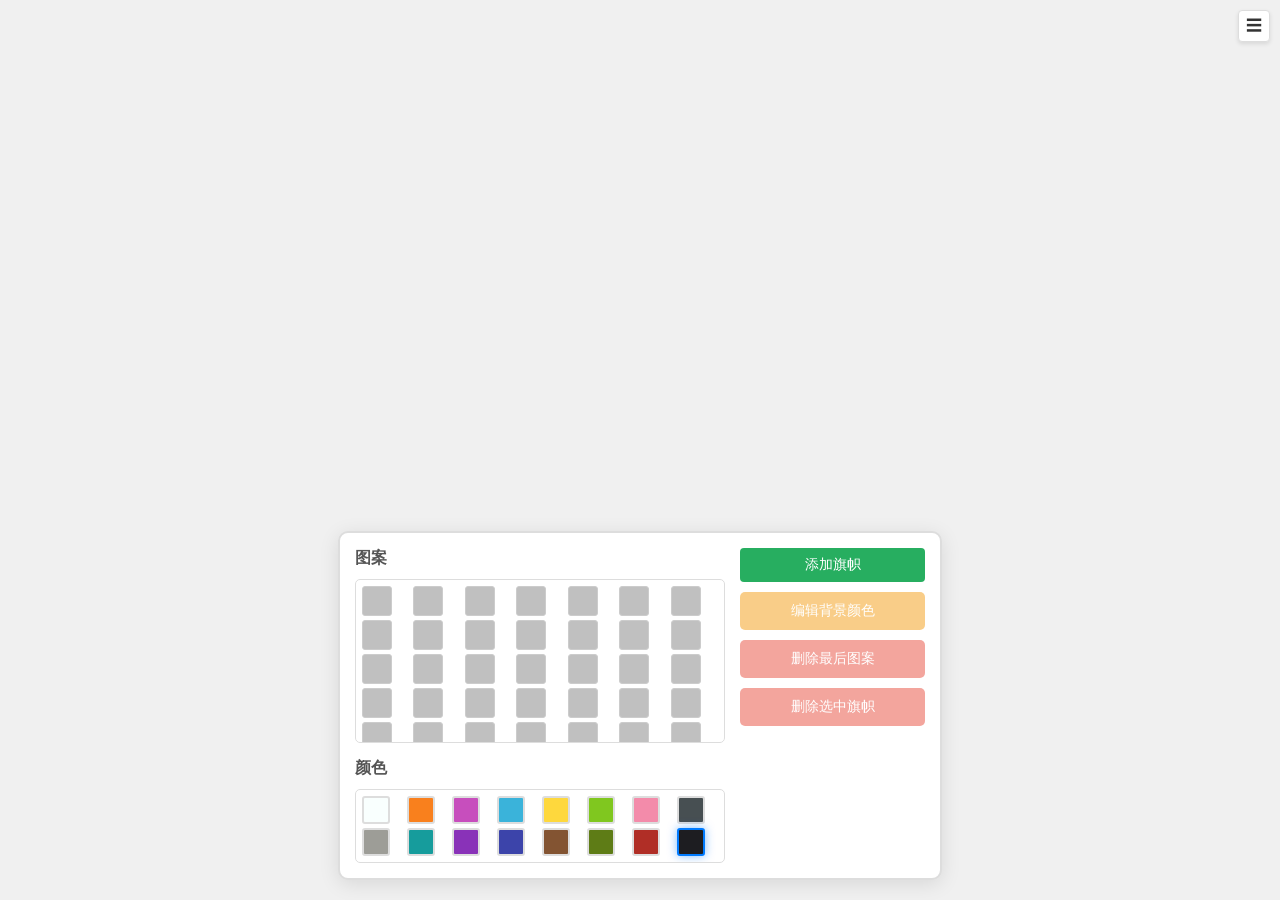
==== BannerEditorJS/index.html @ 45550a58 "添加旗帜编辑器" ====
<!DOCTYPE html>
<html lang="zh-CN">
<head>
    <meta charset="UTF-8">
    <meta name="viewport" content="width=device-width, initial-scale=1.0">
    <title>旗帜编辑器</title>
    <link rel="stylesheet" href="style.css">
</head>
<body>
    <!-- 左上角功能按钮 -->
    <div class="top-menu">
        <button id="menuButton" class="menu-button">☰</button>
        <div id="menuDropdown" class="menu-dropdown" style="display: none;">
            <div class="menu-item" id="copyFlagItem">复制选中旗帜</div>
            <div class="menu-item" id="exportFlagItem">导出选中旗帜至剪贴板</div>
            <div class="menu-item" id="importFlagItem">从剪贴板导入旗帜</div>
            <div class="menu-separator"></div>
            <div class="menu-item" id="exportPanelItem">导出整个面板</div>
            <div class="menu-item" id="importPanelItem">导入面板数据</div>
            <div class="menu-separator"></div>
            <div class="menu-item" id="generateMinecraftItem">生成Minecraft命令</div>
            <div class="menu-item" id="exportToShulkerBoxItem">导出所有旗帜至潜影盒</div>
            <div class="menu-item" id="clearScreenItem">清屏</div>
        </div>
    </div>
    
    <!-- 顶部图案显示区域 -->
    <div id="patternDisplay" class="pattern-display" style="display: none;">
        <h4>当前旗帜图案</h4>
        <div id="patternIcons" class="pattern-icons"></div>
    </div>
    
    <!-- 图形化编辑界面 -->
    <div id="graphicalEditor" class="graphical-editor">
        <div class="editor-content">
            <!-- 左侧面板 -->
            <div class="left-panel">
                <!-- 图案按钮区域 -->
                <div class="pattern-section">
                    <h4>图案</h4>
                    <div id="patternButtons" class="pattern-buttons"></div>
                </div>
                
                <!-- 颜色按钮区域 -->
                <div class="color-section">
                    <h4>颜色</h4>
                    <div id="colorButtons" class="color-buttons"></div>
                </div>
            </div>
            
            <!-- 操作按钮区域 -->
            <div class="action-section">
                <button id="addBlockBtn" class="add-btn">添加旗帜</button>
                <button id="editBackgroundBtn" class="reset-btn">编辑背景颜色</button>
                <button id="deleteLastPattern" class="delete-btn">删除最后图案</button>
                <button id="deleteBlock" class="delete-btn">删除选中旗帜</button>
            </div>
        </div>
    </div>

    <script type="module" src="script.js"></script>
    
    <!-- 确认对话框 -->
    <div id="confirmDialog" class="confirm-dialog" style="display: none;">
        <div class="confirm-content">
            <h3 id="confirmTitle">确认操作</h3>
            <p id="confirmMessage">您确定要执行此操作吗？</p>
            <div class="confirm-buttons">
                <button id="confirmYes" class="confirm-btn yes-btn">确定</button>
                <button id="confirmNo" class="confirm-btn no-btn">取消</button>
            </div>
        </div>
    </div>
</body>
</html>
---- BannerEditorJS/style.css ----
body {
    margin: 0;
    overflow: hidden;
    min-height: 100vh;
    background-color: #f0f0f0;
}

/* 左上角下拉菜单 */
.top-menu {
    position: fixed;
    top: 10px;
    right: 10px;
    z-index: 30000;
}

.menu-button {
    width: 32px;
    height: 32px;
    border: 1px solid #ddd;
    border-radius: 4px;
    background-color: white;
    font-size: 16px;
    color: #333;
    cursor: pointer;
    box-shadow: 0 2px 4px rgba(0,0,0,0.1);
    display: flex;
    align-items: center;
    justify-content: center;
}

.menu-button:hover {
    border-color: #007bff;
    background-color: #f8f9fa;
}

.menu-button:focus {
    outline: none;
    border-color: #007bff;
    box-shadow: 0 0 0 2px rgba(0,123,255,0.25);
}

.menu-dropdown {
    position: absolute;
    top: 36px;
    right: 0;
    background-color: white;
    border: 1px solid #ddd;
    border-radius: 4px;
    box-shadow: 0 4px 8px rgba(0,0,0,0.15);
    min-width: 120px;
    z-index: 30001;
}

.menu-item {
    padding: 8px 12px;
    cursor: pointer;
    font-size: 14px;
    color: #333;
    border-bottom: 1px solid #eee;
}

.menu-item:last-child {
    border-bottom: none;
}

.menu-item:hover {
    background-color: #f8f9fa;
}

.menu-separator {
    height: 1px;
    background-color: #e9ecef;
    margin: 4px 0;
}

/* 顶部图案显示区域 */
.pattern-display {
    position: fixed;
    top: 0;
    left: 0;
    right: 0;
    background-color: rgba(255, 255, 255, 0.95);
    border-bottom: 2px solid #ddd;
    padding: 10px 20px;
    z-index: 1000;
    box-shadow: 0 2px 4px rgba(0,0,0,0.1);
}

.pattern-display h4 {
    margin: 0 0 8px 0;
    font-size: 14px;
    color: #333;
}

.pattern-icons {
    display: flex;
    gap: 8px;
    align-items: center;
    flex-wrap: wrap;
}

.pattern-icon {
    width: 32px;
    height: 32px;
    border: 2px solid #ddd;
    border-radius: 4px;
    background-color: #c0c0c0;
    background-size: contain;
    background-repeat: no-repeat;
    background-position: center;
    display: flex;
    align-items: center;
    justify-content: center;
    position: relative;
    image-rendering: pixelated;
    image-rendering: -moz-crisp-edges;
    image-rendering: crisp-edges;
    transition: all 0.2s ease;
    user-select: none;
}

.pattern-icon:active {
    cursor: grabbing !important;
}

.pattern-icon.dragging {
    opacity: 0.5;
    transform: rotate(5deg);
}

.pattern-icon.drag-over {
    background-color: rgba(0, 123, 255, 0.1);
    border-color: #007bff !important;
    transform: scale(1.05);
}

.pattern-icon.placeholder {
    opacity: 0.3;
    pointer-events: none;
}

.pattern-icon:hover {
    transform: scale(1.1);
    box-shadow: 0 2px 8px rgba(0,0,0,0.3);
    border-color: #ff4444;
}

.pattern-icon:hover::after {
    content: '×';
    position: absolute;
    top: -8px;
    right: -8px;
    width: 16px;
    height: 16px;
    background-color: #ff4444;
    color: white;
    border-radius: 50%;
    display: flex;
    align-items: center;
    justify-content: center;
    font-size: 12px;
    font-weight: bold;
}

.pattern-icon img {
    display: none;
    width: 24px;
    height: 24px;
    image-rendering: pixelated;
    image-rendering: -moz-crisp-edges;
    image-rendering: crisp-edges;
}

.pattern-icon .layer-number {
    position: absolute;
    top: -8px;
    right: -8px;
    background-color: #007bff;
    color: white;
    border-radius: 50%;
    width: 16px;
    height: 16px;
    font-size: 10px;
    display: flex;
    align-items: center;
    justify-content: center;
    font-weight: bold;
}

.add-btn {
    background-color: #27ae60;
    color: white;
    padding: 8px 16px;
    border: none;
    border-radius: 4px;
    cursor: pointer;
    font-size: 14px;
}

.add-btn:hover {
    background-color: #1e8449;
}

.draggable {
    width: 50px;
    height: 100px;
    background-color: lightblue;

    position: absolute;
    cursor: grab;
    display: flex;
    justify-content: center;
    align-items: center;
    font-size: 20px;
    user-select: none; /* Prevent text selection during drag */
    touch-action: none;
}

.draggable.editing {
    border: 3px solid #28a745;
    box-shadow: 0 0 15px rgba(40, 167, 69, 0.7);
}

.property-editor {
    background-color: white;
    border: 1px solid #ccc;
    box-shadow: 0 0 10px rgba(0,0,0,0.2);
    z-index: 1002; /* Ensure it's above context menu */
    padding: 15px;
    border-radius: 8px;
    display: flex;
    flex-direction: column;
    gap: 10px;
    align-items: center;
}

.property-editor input[type="text"] {
    width: 200px;
    padding: 8px;
    border: 1px solid #ddd;
    border-radius: 4px;
    font-size: 14px;
}

.property-editor button {
    background-color: #007bff;
    color: white;
    padding: 10px 15px;
    border: none;
    border-radius: 4px;
    cursor: pointer;
    font-size: 14px;
}

.property-editor button:hover {
    background-color: #0056b3;
}



/* 图形化编辑界面样式 */
.graphical-editor {
    position: fixed;
    bottom: 20px;
    left: 50%;
    transform: translateX(-50%);
    width: 50vw;
    max-width: 600px;
    max-height: 60vh;
    background: white;
    margin-top: 80px;
    border: 2px solid #ddd;
    border-radius: 10px;
    box-shadow: 0 4px 20px rgba(0,0,0,0.1);
    z-index: 1000;
    overflow: hidden;
}



.editor-content {
    padding: 15px;
    display: flex;
    gap: 15px;
    height: 100%;
}

.left-panel {
    flex: 2;
    display: flex;
    flex-direction: column;
    gap: 15px;
}

.pattern-section {
    flex: 1;
    margin-bottom: 0;
}

.color-section {
    flex: 1;
    margin-bottom: 0;
}

.action-section {
    flex: 1;
    display: flex;
    flex-direction: column;
    justify-content: flex-start;
    gap: 10px;
    padding: 0;
    border: none;
    background: none;
}

.pattern-section h4, .color-section h4 {
    margin: 0 0 10px 0;
    color: #555;
}

.pattern-buttons {
    display: grid;
    grid-template-columns: repeat(7, 1fr);
    gap: 4px;
    max-height: 150px;
    overflow-y: auto;
    border: 1px solid #ddd;
    padding: 6px;
    border-radius: 5px;
}

.pattern-btn {
    width: 28px;
    height: 28px;
    border: 1px solid #ccc;
    border-radius: 3px;
    cursor: pointer;
    background-color: #c0c0c0;
    background-size: contain;
    background-repeat: no-repeat;
    background-position: center;
    image-rendering: pixelated;
    image-rendering: -moz-crisp-edges;
    image-rendering: crisp-edges;
}

.pattern-btn:hover {
    border-color: #007bff;
    transform: scale(1.05);
}

.color-buttons {
    display: grid;
    grid-template-columns: repeat(8, 1fr);
    gap: 4px;
    max-height: 150px;
    overflow-y: auto;
    border: 1px solid #ddd;
    padding: 6px;
    border-radius: 5px;
}

.color-btn {
    width: 24px;
    height: 24px;
    border: 2px solid #ddd;
    border-radius: 3px;
    cursor: pointer;
    transition: all 0.2s;
}

.color-btn:hover {
    transform: scale(1.1);
}

.color-btn.selected {
    border-color: #007bff;
    box-shadow: 0 0 10px rgba(0,123,255,0.5);
}



.delete-btn, .reset-btn {
    padding: 10px 20px;
    border: none;
    border-radius: 5px;
    cursor: pointer;
    font-size: 14px;
    transition: background-color 0.2s;
}

.delete-btn {
    background: #e74c3c;
    color: white;
}

.delete-btn:hover {
    background: #c0392b;
}

.reset-btn {
    background: #f39c12;
    color: white;
}

.reset-btn:hover {
    background: #d68910;
}

.block-image {
    width: 100%;
    height: 100%;
    object-fit: contain; /* Ensures the image fits within the block without distortion */
    image-rendering: pixelated;
    image-rendering: -moz-crisp-edges;
    image-rendering: crisp-edges;
}

/* 移动端适配 */
@media (max-width: 768px) {
    .graphical-editor {
        width: 95vw;
        max-width: none;
        bottom: 10px;
        left: 50%;
        transform: translateX(-50%);
        max-height: 75vh;
    }
    
    .editor-content {
        padding: 10px;
        gap: 10px;
        flex-direction: column;
    }
    
    .left-panel {
        flex-direction: row;
        gap: 10px;
    }
    
    .pattern-section {
        flex: 2;
    }
    
    .color-section {
        flex: 1;
    }
    
    .pattern-buttons {
        grid-template-columns: repeat(7, 1fr);
        max-height: 120px;
    }
    
    .color-buttons {
        grid-template-columns: repeat(3, 1fr);
        max-height: 120px;
    }
    
    .action-section {
        padding: 8px 0;
        gap: 8px;
        flex-direction: row;
        flex-wrap: wrap;
        justify-content: center;
    }
    
    .action-section button {
        padding: 12px 16px;
        font-size: 14px;
        min-height: 44px; /* 确保按钮足够大，便于触摸 */
        flex: 1;
        min-width: 100px;
    }
}

/* 确认对话框样式 */
.confirm-dialog {
    position: fixed;
    top: 0;
    left: 0;
    width: 100%;
    height: 100%;
    background-color: rgba(0, 0, 0, 0.5);
    z-index: 10020;
    display: flex;
    align-items: center;
    justify-content: center;
}

.confirm-content {
    background-color: white;
    border-radius: 8px;
    padding: 24px;
    min-width: 300px;
    max-width: 400px;
    box-shadow: 0 8px 24px rgba(0, 0, 0, 0.2);
    text-align: center;
}

.confirm-content h3 {
    margin: 0 0 16px 0;
    color: #333;
    font-size: 18px;
    font-weight: 600;
}

.confirm-content p {
    margin: 0 0 24px 0;
    color: #666;
    font-size: 14px;
    line-height: 1.5;
}

.confirm-buttons {
    display: flex;
    gap: 12px;
    justify-content: center;
}

.confirm-btn {
    padding: 8px 20px;
    border: none;
    border-radius: 4px;
    font-size: 14px;
    font-weight: 500;
    cursor: pointer;
    transition: all 0.2s ease;
    min-width: 80px;
}

.yes-btn {
    background-color: #dc3545;
    color: white;
}

.yes-btn:hover {
    background-color: #c82333;
}

.no-btn {
    background-color: #6c757d;
    color: white;
}

.no-btn:hover {
    background-color: #5a6268;
}

.confirm-btn:focus {
    outline: none;
    box-shadow: 0 0 0 2px rgba(0, 123, 255, 0.25);
}

@media (max-width: 480px) {
    .graphical-editor {
        width: 98vw;
        bottom: 5px;
        max-height: 80vh;
    }
    
    .editor-content {
        flex-direction: row;
        gap: 8px;
        padding: 8px;
    }
    
    .left-panel {
        flex: 2;
        flex-direction: column;
        gap: 8px;
    }
    
    .action-section {
        flex: 1;
        flex-direction: column;
        justify-content: flex-start;
        gap: 6px;
        padding: 0;
    }
    
    .pattern-buttons {
        grid-template-columns: repeat(7, 1fr);
        gap: 2px;
        padding: 4px;
    }
    
    .pattern-btn {
        width: 20px;
        height: 20px;
    }
    
    .color-buttons {
        grid-template-columns: repeat(8, 1fr);
        gap: 1px;
        padding: 2px;
    }
    
    .color-btn {
        width: 18px;
        height: 18px;
    }
    
    .action-section button {
        padding: 12px;
        font-size: 13px;
        min-height: 44px;
        width: 100%;
        min-width: 80px;
    }
}
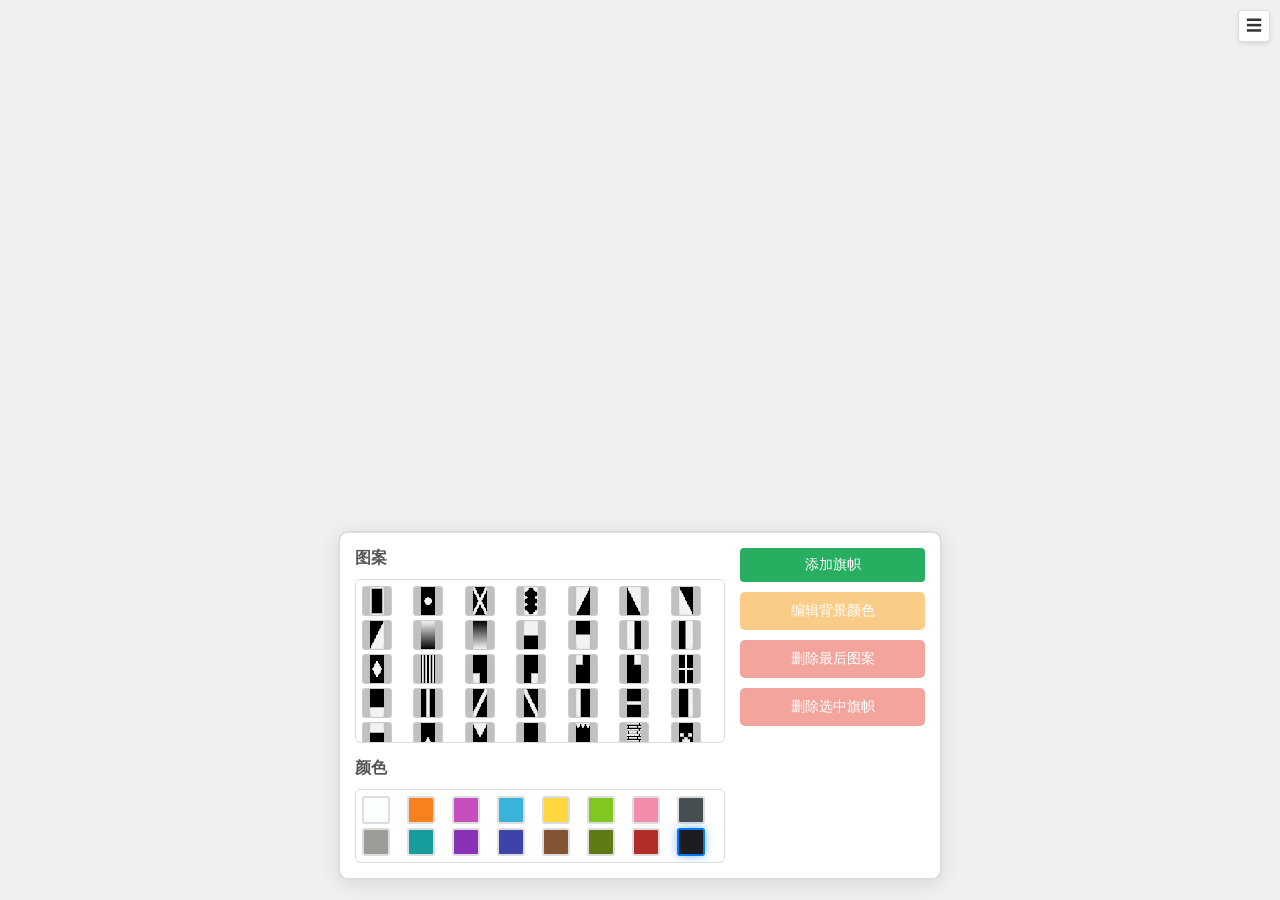
==== commit b8c3b25d: "添加返回按钮" ====
--- a/BannerEditorJS/index.html
+++ b/BannerEditorJS/index.html
@@ -21,6 +21,8 @@
             <div class="menu-item" id="generateMinecraftItem">生成Minecraft命令</div>
             <div class="menu-item" id="exportToShulkerBoxItem">导出所有旗帜至潜影盒</div>
             <div class="menu-item" id="clearScreenItem">清屏</div>
+            <div class="menu-separator"></div>
+            <div class="menu-item"><a href="../toolbox.html">返回工具箱</a></div>
         </div>
     </div>
     
